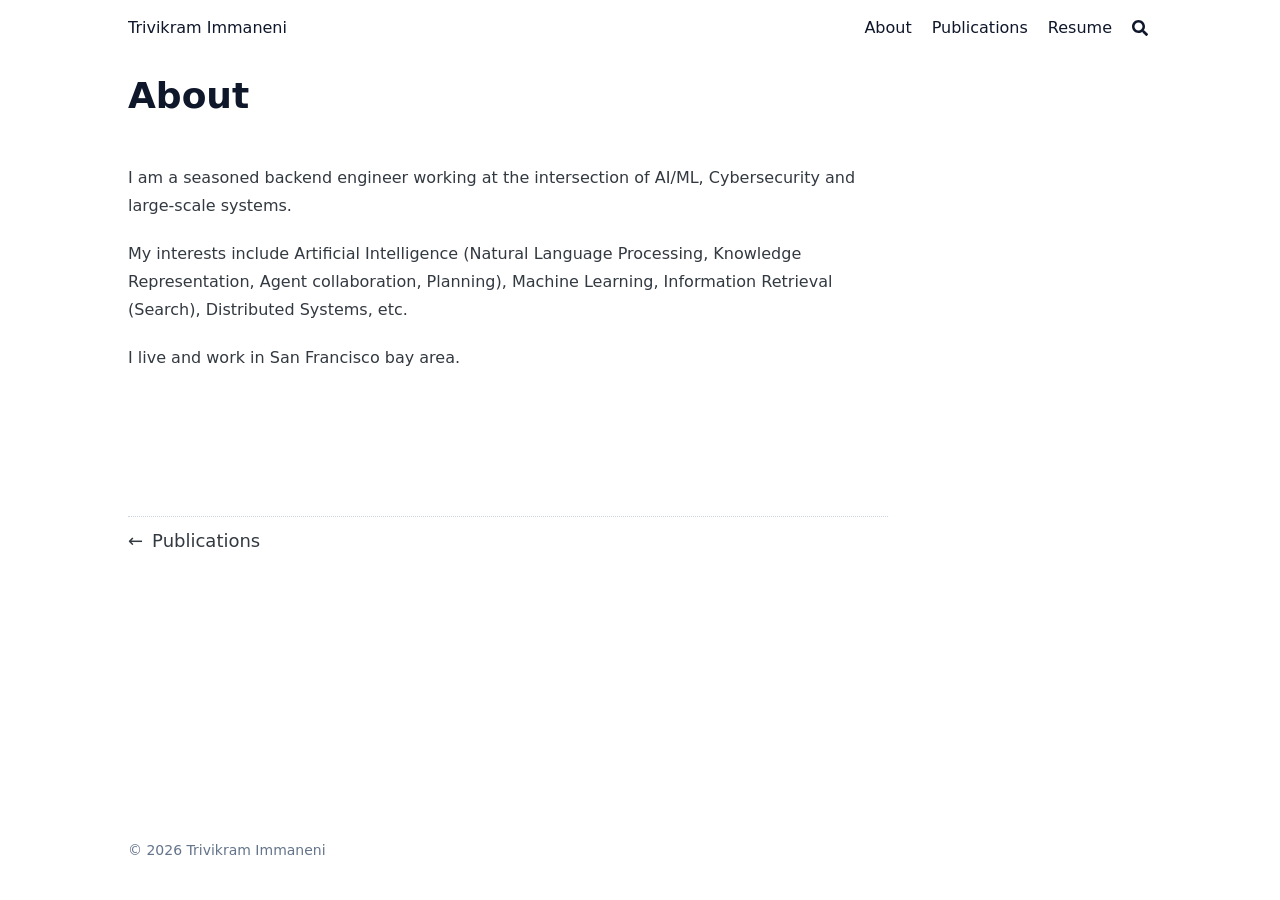
==== about/index.html @ 157401a7 "Initial website deployment" ====
<!doctype html><html lang=en dir=ltr class=scroll-smooth data-default-appearance=light data-auto-appearance=false><head><meta charset=utf-8><meta http-equiv=content-language content="en-US"><meta name=viewport content="width=device-width,initial-scale=1"><meta http-equiv=X-UA-Compatible content="ie=edge"><meta name=theme-color><title>About &#183; Trivikram Immaneni</title><meta name=title content="About &#183; Trivikram Immaneni"><meta name=description content="About Trivikram Immaneni."><link rel=canonical href=/about/><meta name=author content="Trivikram Immaneni"><link href=https://www.linkedin.com/in/timmaneni rel=me><meta property="og:url" content="/about/"><meta property="og:site_name" content="Trivikram Immaneni"><meta property="og:title" content="About"><meta property="og:description" content="About Trivikram Immaneni."><meta property="og:locale" content="en_US"><meta property="og:type" content="article"><meta name=twitter:card content="summary"><meta name=twitter:title content="About"><meta name=twitter:description content="About Trivikram Immaneni."><link type=text/css rel=stylesheet href=/css/main.bundle.min.f9dd5cef8906089d7ad029fdff1bd74954d1f8ecbe32d483a4116b234a3e91b774f985de14895a66c19d817d517fa6828be27e56999c8a748561b9cf8e6e912d.css integrity="sha512-+d1c74kGCJ160Cn9/xvXSVTR+Oy+MtSDpBFrI0o+kbd0+YXeFIlaZsGdgX1Rf6aCi+J+VpmcinSFYbnPjm6RLQ=="><script type=text/javascript src=/js/appearance.min.6f41174b3a05b680820fe08cadbfa5fb7a7ca347b76a0955cdc68b9d8aca1ce24f0547e138cea33bcc7904d551a90afcb1cc7f2d9fe8557075d501419046c08c.js integrity="sha512-b0EXSzoFtoCCD+CMrb+l+3p8o0e3aglVzcaLnYrKHOJPBUfhOM6jO8x5BNVRqQr8scx/LZ/oVXB11QFBkEbAjA=="></script><script defer type=text/javascript id=script-bundle src=/js/main.bundle.min.2e4a40a56a1c26644ff4dab6790eabc19d06af6171ea5b7ce1d008ad294537fedc437e8d1b2d28ae15b50ecb35defd0e442ddca3a21cb41b95435b3f03fd29fd.js integrity="sha512-LkpApWocJmRP9Nq2eQ6rwZ0Gr2Fx6lt84dAIrSlFN/7cQ36NGy0orhW1Dss13v0ORC3co6IctBuVQ1s/A/0p/Q==" data-copy=Copy data-copied=Copied></script><script type=application/ld+json>[{"@context":"https://schema.org","@type":"Article","articleSection":"Trivikram Immaneni","name":"About","headline":"About","description":"About Trivikram Immaneni.","inLanguage":"en-US","url":"/about/","author":{"@type":"Person","name":"Trivikram Immaneni"},"mainEntityOfPage":"true","wordCount":"46"}]</script></head><body class="flex flex-col h-screen m-auto leading-7 max-w-7xl px-6 sm:px-14 md:px-24 lg:px-32 text-lg bg-neutral text-neutral-900 dark:bg-neutral-800 dark:text-neutral bf-scrollbar"><div id=the-top class="absolute flex self-center"><a class="px-3 py-1 text-sm -translate-y-8 rounded-b-lg bg-primary-200 focus:translate-y-0 dark:bg-neutral-600" href=#main-content><span class="font-bold text-primary-600 pe-2 dark:text-primary-400">&darr;</span>
Skip to main content</a></div><div class="main-menu flex items-center w-full gap-2 p-1 pl-0"><a href=/ class="text-base font-medium truncate min-w-0 shrink">Trivikram Immaneni</a><div class="flex items-center ms-auto"><div class="hidden md:flex"><nav class="flex items-center gap-x-5 h-12"><a href=/about/ class="flex items-center bf-icon-color-hover" aria-label=About title=About><span class="text-base font-medium break-normal">About
</span></a><a href=/publications/ class="flex items-center bf-icon-color-hover" aria-label=Publications title=Publications><span class="text-base font-medium break-normal">Publications
</span></a><a href=/cv/ class="flex items-center bf-icon-color-hover" aria-label=Resume title=Resume><span class="text-base font-medium break-normal">Resume
</span></a><button id=search-button aria-label=Search class="text-base bf-icon-color-hover" title="Search (/)">
<span class="relative block icon"><svg aria-hidden="true" focusable="false" data-prefix="fas" data-icon="search" class="svg-inline--fa fa-search fa-w-16" role="img" viewBox="0 0 512 512"><path fill="currentColor" d="M505 442.7 405.3 343c-4.5-4.5-10.6-7-17-7H372c27.6-35.3 44-79.7 44-128C416 93.1 322.9.0 208 0S0 93.1.0 208s93.1 208 208 208c48.3.0 92.7-16.4 128-44v16.3c0 6.4 2.5 12.5 7 17l99.7 99.7c9.4 9.4 24.6 9.4 33.9.0l28.3-28.3c9.4-9.4 9.4-24.6.1-34zM208 336c-70.7.0-128-57.2-128-128 0-70.7 57.2-128 128-128 70.7.0 128 57.2 128 128 0 70.7-57.2 128-128 128z"/></svg></span></button></nav></div><div class="flex md:hidden"><div class="flex items-center h-14 gap-4"><button id=search-button-mobile aria-label=Search class="flex items-center justify-center bf-icon-color-hover" title="Search (/)">
<span class="relative block icon"><svg aria-hidden="true" focusable="false" data-prefix="fas" data-icon="search" class="svg-inline--fa fa-search fa-w-16" role="img" viewBox="0 0 512 512"><path fill="currentColor" d="M505 442.7 405.3 343c-4.5-4.5-10.6-7-17-7H372c27.6-35.3 44-79.7 44-128C416 93.1 322.9.0 208 0S0 93.1.0 208s93.1 208 208 208c48.3.0 92.7-16.4 128-44v16.3c0 6.4 2.5 12.5 7 17l99.7 99.7c9.4 9.4 24.6 9.4 33.9.0l28.3-28.3c9.4-9.4 9.4-24.6.1-34zM208 336c-70.7.0-128-57.2-128-128 0-70.7 57.2-128 128-128 70.7.0 128 57.2 128 128 0 70.7-57.2 128-128 128z"/></svg>
</span></button>
<input type=checkbox id=mobile-menu-toggle autocomplete=off class="hidden peer">
<label for=mobile-menu-toggle class="flex items-center justify-center cursor-pointer bf-icon-color-hover"><span class="relative block icon"><svg viewBox="0 0 448 512"><path fill="currentColor" d="M0 96C0 78.33 14.33 64 32 64H416c17.7.0 32 14.33 32 32 0 17.7-14.3 32-32 32H32C14.33 128 0 113.7.0 96zM0 256c0-17.7 14.33-32 32-32H416c17.7.0 32 14.3 32 32s-14.3 32-32 32H32c-17.67.0-32-14.3-32-32zM416 448H32c-17.67.0-32-14.3-32-32s14.33-32 32-32H416c17.7.0 32 14.3 32 32s-14.3 32-32 32z"/></svg></span></label><div role=dialog aria-modal=true style=scrollbar-gutter:stable class="fixed inset-0 z-50 invisible overflow-y-auto px-6 py-20 opacity-0 transition-[opacity,visibility] duration-300 peer-checked:visible peer-checked:opacity-100 bg-neutral-50/97 dark:bg-neutral-900/99
bf-scrollbar"><label for=mobile-menu-toggle class="fixed end-8 top-5 flex items-center justify-center z-50 h-12 w-12 cursor-pointer select-none rounded-full bf-icon-color-hover border bf-border-color bf-border-color-hover bg-neutral-50 dark:bg-neutral-900"><span class="relative block icon"><svg viewBox="0 0 320 512"><path fill="currentColor" d="M310.6 361.4c12.5 12.5 12.5 32.75.0 45.25C304.4 412.9 296.2 416 288 416s-16.38-3.125-22.62-9.375L160 301.3 54.63 406.6C48.38 412.9 40.19 416 32 416S15.63 412.9 9.375 406.6c-12.5-12.5-12.5-32.75.0-45.25l105.4-105.4L9.375 150.6c-12.5-12.5-12.5-32.75.0-45.25s32.75-12.5 45.25.0L160 210.8l105.4-105.4c12.5-12.5 32.75-12.5 45.25.0s12.5 32.75.0 45.25l-105.4 105.4L310.6 361.4z"/></svg></span></label><nav class="mx-auto max-w-md space-y-6"><div class=px-2><a href=/about/ aria-label=About class="flex items-center gap-4 group bf-icon-color-hover text-neutral-700 dark:text-neutral-200"><span title=About class="text-2xl font-bold tracking-tight">About</span></a></div><div class=px-2><a href=/publications/ aria-label=Publications class="flex items-center gap-4 group bf-icon-color-hover text-neutral-700 dark:text-neutral-200"><span title=Publications class="text-2xl font-bold tracking-tight">Publications</span></a></div><div class=px-2><a href=/cv/ aria-label=Resume class="flex items-center gap-4 group bf-icon-color-hover text-neutral-700 dark:text-neutral-200"><span title=Resume class="text-2xl font-bold tracking-tight">Resume</span></a></div></nav></div></div></div></div></div><div class="relative flex flex-col grow"><main id=main-content class=grow><article><header id=single_header class="mt-5 max-w-prose"><h1 class="mt-0 text-4xl font-extrabold text-neutral-900 dark:text-neutral">About</h1><div class="mt-1 mb-6 text-base text-neutral-500 dark:text-neutral-400 print:hidden"><div class="flex flex-row flex-wrap items-center"></div></div></header><section class="flex flex-col max-w-full mt-0 prose dark:prose-invert lg:flex-row"><div class="min-w-0 min-h-0 max-w-fit"><div class="article-content max-w-prose mb-20"><p>I am a seasoned backend engineer working at the intersection of AI/ML, Cybersecurity and large-scale systems.</p><p>My interests include Artificial Intelligence (Natural Language Processing, Knowledge Representation, Agent collaboration, Planning), Machine Learning, Information Retrieval (Search), Distributed Systems, etc.</p><p>I live and work in San Francisco bay area.</p></div></div></section><footer class="pt-8 max-w-prose print:hidden"><div class=pt-8><hr class="border-dotted border-neutral-300 dark:border-neutral-600"><div class="flex justify-between pt-3"><span class="flex flex-col"><a class="flex text-neutral-700 hover:text-primary-600 dark:text-neutral dark:hover:text-primary-400" href=/publications/><span class=leading-6><span class="inline-block rtl:rotate-180">&larr;</span>&ensp;Publications
</span></a></span><span class="flex flex-col items-end"></span></div></div></footer></article><div id=scroll-to-top class="fixed bottom-6 end-6 z-50 transform translate-y-4 opacity-0 duration-200"><a href=#the-top class="pointer-events-auto flex h-12 w-12 items-center justify-center rounded-full bg-neutral/50 text-xl text-neutral-700 hover:text-primary-600 dark:bg-neutral-800/50 dark:text-neutral dark:hover:text-primary-400" aria-label="Scroll to top" title="Scroll to top">&uarr;</a></div></main><footer id=site-footer class="py-10 print:hidden"><div class="flex items-center justify-between"><p class="text-sm text-neutral-500 dark:text-neutral-400">&copy;
2026
Trivikram Immaneni</p></div></footer><div id=search-wrapper class="invisible fixed inset-0 flex h-screen w-screen cursor-default flex-col bg-neutral-500/50 p-4 backdrop-blur-sm dark:bg-neutral-900/50 sm:p-6 md:p-[10vh] lg:p-[12vh] z-500" data-url=/><div id=search-modal class="flex flex-col w-full max-w-3xl min-h-0 mx-auto border rounded-md shadow-lg top-20 border-neutral-200 bg-neutral dark:border-neutral-700 dark:bg-neutral-800"><header class="relative z-10 flex items-center justify-between flex-none px-2"><form class="flex items-center flex-auto min-w-0"><div class="flex items-center justify-center w-8 h-8 text-neutral-400"><span class="relative block icon"><svg aria-hidden="true" focusable="false" data-prefix="fas" data-icon="search" class="svg-inline--fa fa-search fa-w-16" role="img" viewBox="0 0 512 512"><path fill="currentColor" d="M505 442.7 405.3 343c-4.5-4.5-10.6-7-17-7H372c27.6-35.3 44-79.7 44-128C416 93.1 322.9.0 208 0S0 93.1.0 208s93.1 208 208 208c48.3.0 92.7-16.4 128-44v16.3c0 6.4 2.5 12.5 7 17l99.7 99.7c9.4 9.4 24.6 9.4 33.9.0l28.3-28.3c9.4-9.4 9.4-24.6.1-34zM208 336c-70.7.0-128-57.2-128-128 0-70.7 57.2-128 128-128 70.7.0 128 57.2 128 128 0 70.7-57.2 128-128 128z"/></svg></span></div><input type=search id=search-query class="flex flex-auto h-12 mx-1 bg-transparent appearance-none focus:outline-dotted focus:outline-2 focus:outline-transparent" placeholder=Search tabindex=0></form><button id=close-search-button class="flex items-center justify-center w-8 h-8 text-neutral-700 hover:text-primary-600 dark:text-neutral dark:hover:text-primary-400" title="Close (Esc)">
<span class="relative block icon"><svg viewBox="0 0 320 512"><path fill="currentColor" d="M310.6 361.4c12.5 12.5 12.5 32.75.0 45.25C304.4 412.9 296.2 416 288 416s-16.38-3.125-22.62-9.375L160 301.3 54.63 406.6C48.38 412.9 40.19 416 32 416S15.63 412.9 9.375 406.6c-12.5-12.5-12.5-32.75.0-45.25l105.4-105.4L9.375 150.6c-12.5-12.5-12.5-32.75.0-45.25s32.75-12.5 45.25.0L160 210.8l105.4-105.4c12.5-12.5 32.75-12.5 45.25.0s12.5 32.75.0 45.25l-105.4 105.4L310.6 361.4z"/></svg></span></button></header><section class="flex-auto px-2 overflow-auto"><ul id=search-results></ul></section></div></div></div></body></html>
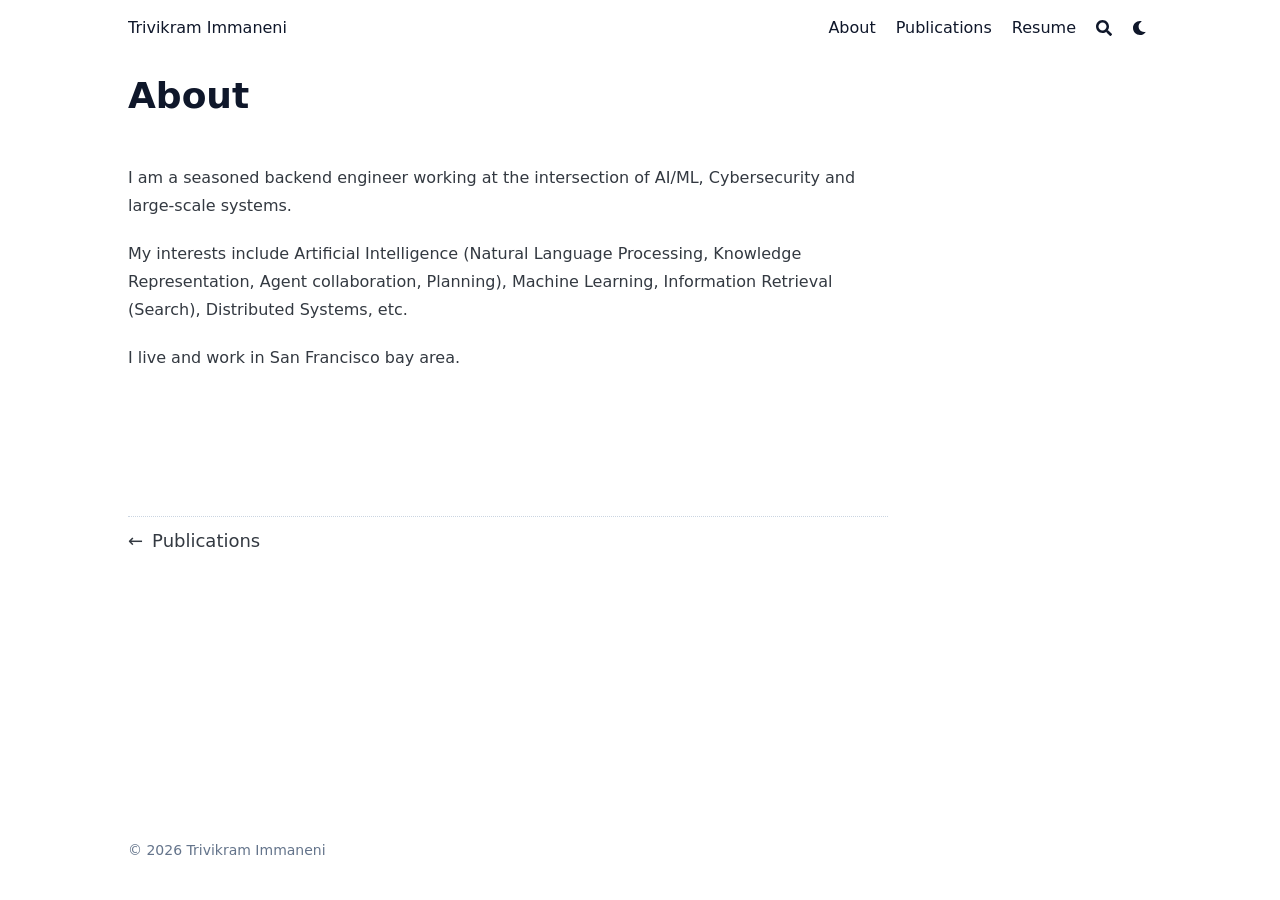
==== commit d6c86aca: "Update generated site" ====
--- a/about/index.html
+++ b/about/index.html
@@ -1,11 +1,12 @@
-<!doctype html><html lang=en dir=ltr class=scroll-smooth data-default-appearance=light data-auto-appearance=false><head><meta charset=utf-8><meta http-equiv=content-language content="en-US"><meta name=viewport content="width=device-width,initial-scale=1"><meta http-equiv=X-UA-Compatible content="ie=edge"><meta name=theme-color><title>About &#183; Trivikram Immaneni</title><meta name=title content="About &#183; Trivikram Immaneni"><meta name=description content="About Trivikram Immaneni."><link rel=canonical href=/about/><meta name=author content="Trivikram Immaneni"><link href=https://www.linkedin.com/in/timmaneni rel=me><meta property="og:url" content="/about/"><meta property="og:site_name" content="Trivikram Immaneni"><meta property="og:title" content="About"><meta property="og:description" content="About Trivikram Immaneni."><meta property="og:locale" content="en_US"><meta property="og:type" content="article"><meta name=twitter:card content="summary"><meta name=twitter:title content="About"><meta name=twitter:description content="About Trivikram Immaneni."><link type=text/css rel=stylesheet href=/css/main.bundle.min.f9dd5cef8906089d7ad029fdff1bd74954d1f8ecbe32d483a4116b234a3e91b774f985de14895a66c19d817d517fa6828be27e56999c8a748561b9cf8e6e912d.css integrity="sha512-+d1c74kGCJ160Cn9/xvXSVTR+Oy+MtSDpBFrI0o+kbd0+YXeFIlaZsGdgX1Rf6aCi+J+VpmcinSFYbnPjm6RLQ=="><script type=text/javascript src=/js/appearance.min.6f41174b3a05b680820fe08cadbfa5fb7a7ca347b76a0955cdc68b9d8aca1ce24f0547e138cea33bcc7904d551a90afcb1cc7f2d9fe8557075d501419046c08c.js integrity="sha512-b0EXSzoFtoCCD+CMrb+l+3p8o0e3aglVzcaLnYrKHOJPBUfhOM6jO8x5BNVRqQr8scx/LZ/oVXB11QFBkEbAjA=="></script><script defer type=text/javascript id=script-bundle src=/js/main.bundle.min.2e4a40a56a1c26644ff4dab6790eabc19d06af6171ea5b7ce1d008ad294537fedc437e8d1b2d28ae15b50ecb35defd0e442ddca3a21cb41b95435b3f03fd29fd.js integrity="sha512-LkpApWocJmRP9Nq2eQ6rwZ0Gr2Fx6lt84dAIrSlFN/7cQ36NGy0orhW1Dss13v0ORC3co6IctBuVQ1s/A/0p/Q==" data-copy=Copy data-copied=Copied></script><script type=application/ld+json>[{"@context":"https://schema.org","@type":"Article","articleSection":"Trivikram Immaneni","name":"About","headline":"About","description":"About Trivikram Immaneni.","inLanguage":"en-US","url":"/about/","author":{"@type":"Person","name":"Trivikram Immaneni"},"mainEntityOfPage":"true","wordCount":"46"}]</script></head><body class="flex flex-col h-screen m-auto leading-7 max-w-7xl px-6 sm:px-14 md:px-24 lg:px-32 text-lg bg-neutral text-neutral-900 dark:bg-neutral-800 dark:text-neutral bf-scrollbar"><div id=the-top class="absolute flex self-center"><a class="px-3 py-1 text-sm -translate-y-8 rounded-b-lg bg-primary-200 focus:translate-y-0 dark:bg-neutral-600" href=#main-content><span class="font-bold text-primary-600 pe-2 dark:text-primary-400">&darr;</span>
+<!doctype html><html lang=en dir=ltr class=scroll-smooth data-default-appearance=light data-auto-appearance=false><head><meta charset=utf-8><meta http-equiv=content-language content="en-US"><meta name=viewport content="width=device-width,initial-scale=1"><meta http-equiv=X-UA-Compatible content="ie=edge"><meta name=theme-color><title>About &#183; Trivikram Immaneni</title><meta name=title content="About &#183; Trivikram Immaneni"><meta name=description content="About Trivikram Immaneni."><link rel=canonical href=/about/><meta name=author content="Trivikram Immaneni"><link href=https://www.linkedin.com/in/timmaneni rel=me><meta property="og:url" content="/about/"><meta property="og:site_name" content="Trivikram Immaneni"><meta property="og:title" content="About"><meta property="og:description" content="About Trivikram Immaneni."><meta property="og:locale" content="en_US"><meta property="og:type" content="article"><meta name=twitter:card content="summary"><meta name=twitter:title content="About"><meta name=twitter:description content="About Trivikram Immaneni."><link type=text/css rel=stylesheet href=/css/main.bundle.min.d8cb35a1d130f263dd3b285414cc6e7ebb3a6bc80a4e14edacdb1314258106e2a36d7af34623cb6d09e8e177f9c8ed967d5a9de16f16505e4980719bc6812b7a.css integrity="sha512-2Ms1odEw8mPdOyhUFMxufrs6a8gKThTtrNsTFCWBBuKjbXrzRiPLbQno4Xf5yO2WfVqd4W8WUF5JgHGbxoEreg=="><script type=text/javascript src=/js/appearance.min.6f41174b3a05b680820fe08cadbfa5fb7a7ca347b76a0955cdc68b9d8aca1ce24f0547e138cea33bcc7904d551a90afcb1cc7f2d9fe8557075d501419046c08c.js integrity="sha512-b0EXSzoFtoCCD+CMrb+l+3p8o0e3aglVzcaLnYrKHOJPBUfhOM6jO8x5BNVRqQr8scx/LZ/oVXB11QFBkEbAjA=="></script><script defer type=text/javascript id=script-bundle src=/js/main.bundle.min.2e4a40a56a1c26644ff4dab6790eabc19d06af6171ea5b7ce1d008ad294537fedc437e8d1b2d28ae15b50ecb35defd0e442ddca3a21cb41b95435b3f03fd29fd.js integrity="sha512-LkpApWocJmRP9Nq2eQ6rwZ0Gr2Fx6lt84dAIrSlFN/7cQ36NGy0orhW1Dss13v0ORC3co6IctBuVQ1s/A/0p/Q==" data-copy=Copy data-copied=Copied></script><script type=application/ld+json>[{"@context":"https://schema.org","@type":"Article","articleSection":"Trivikram Immaneni","name":"About","headline":"About","description":"About Trivikram Immaneni.","inLanguage":"en-US","url":"/about/","author":{"@type":"Person","name":"Trivikram Immaneni"},"mainEntityOfPage":"true","wordCount":"46"}]</script></head><body class="flex flex-col h-screen m-auto leading-7 max-w-7xl px-6 sm:px-14 md:px-24 lg:px-32 text-lg bg-neutral text-neutral-900 dark:bg-neutral-800 dark:text-neutral bf-scrollbar"><div id=the-top class="absolute flex self-center"><a class="px-3 py-1 text-sm -translate-y-8 rounded-b-lg bg-primary-200 focus:translate-y-0 dark:bg-neutral-600" href=#main-content><span class="font-bold text-primary-600 pe-2 dark:text-primary-400">&darr;</span>
 Skip to main content</a></div><div class="main-menu flex items-center w-full gap-2 p-1 pl-0"><a href=/ class="text-base font-medium truncate min-w-0 shrink">Trivikram Immaneni</a><div class="flex items-center ms-auto"><div class="hidden md:flex"><nav class="flex items-center gap-x-5 h-12"><a href=/about/ class="flex items-center bf-icon-color-hover" aria-label=About title=About><span class="text-base font-medium break-normal">About
 </span></a><a href=/publications/ class="flex items-center bf-icon-color-hover" aria-label=Publications title=Publications><span class="text-base font-medium break-normal">Publications
 </span></a><a href=/cv/ class="flex items-center bf-icon-color-hover" aria-label=Resume title=Resume><span class="text-base font-medium break-normal">Resume
 </span></a><button id=search-button aria-label=Search class="text-base bf-icon-color-hover" title="Search (/)">
-<span class="relative block icon"><svg aria-hidden="true" focusable="false" data-prefix="fas" data-icon="search" class="svg-inline--fa fa-search fa-w-16" role="img" viewBox="0 0 512 512"><path fill="currentColor" d="M505 442.7 405.3 343c-4.5-4.5-10.6-7-17-7H372c27.6-35.3 44-79.7 44-128C416 93.1 322.9.0 208 0S0 93.1.0 208s93.1 208 208 208c48.3.0 92.7-16.4 128-44v16.3c0 6.4 2.5 12.5 7 17l99.7 99.7c9.4 9.4 24.6 9.4 33.9.0l28.3-28.3c9.4-9.4 9.4-24.6.1-34zM208 336c-70.7.0-128-57.2-128-128 0-70.7 57.2-128 128-128 70.7.0 128 57.2 128 128 0 70.7-57.2 128-128 128z"/></svg></span></button></nav></div><div class="flex md:hidden"><div class="flex items-center h-14 gap-4"><button id=search-button-mobile aria-label=Search class="flex items-center justify-center bf-icon-color-hover" title="Search (/)">
+<span class="relative block icon"><svg aria-hidden="true" focusable="false" data-prefix="fas" data-icon="search" class="svg-inline--fa fa-search fa-w-16" role="img" viewBox="0 0 512 512"><path fill="currentColor" d="M505 442.7 405.3 343c-4.5-4.5-10.6-7-17-7H372c27.6-35.3 44-79.7 44-128C416 93.1 322.9.0 208 0S0 93.1.0 208s93.1 208 208 208c48.3.0 92.7-16.4 128-44v16.3c0 6.4 2.5 12.5 7 17l99.7 99.7c9.4 9.4 24.6 9.4 33.9.0l28.3-28.3c9.4-9.4 9.4-24.6.1-34zM208 336c-70.7.0-128-57.2-128-128 0-70.7 57.2-128 128-128 70.7.0 128 57.2 128 128 0 70.7-57.2 128-128 128z"/></svg></span></button><div class="flex items-center"><button id=appearance-switcher aria-label="Dark mode switcher" type=button class="text-base bf-icon-color-hover"><div class="flex items-center justify-center dark:hidden"><span class="relative block icon"><svg viewBox="0 0 512 512"><path fill="currentColor" d="M32 256C32 132.2 132.3 32 255.8 32c11.36.0 29.7 1.668 40.9 3.746 9.616 1.777 11.75 14.63 3.279 19.44C245 86.5 211.2 144.6 211.2 207.8c0 109.7 99.71 193 208.3 172.3 9.561-1.805 16.28 9.324 10.11 16.95C387.9 448.6 324.8 480 255.8 480 132.1 480 32 379.6 32 256z"/></svg></span></div><div class="items-center justify-center hidden dark:flex"><span class="relative block icon"><svg viewBox="0 0 512 512"><path fill="currentColor" d="M256 159.1c-53.02.0-95.1 42.98-95.1 95.1s41.2 96.9 95.1 96.9 95.1-42.98 95.1-95.1S309 159.1 256 159.1zM509.3 347l-63.2-91.9 63.15-91.01c6.332-9.125 1.104-21.74-9.826-23.72l-109-19.7-19.7-109c-1.975-10.93-14.59-16.16-23.72-9.824L256 65.89 164.1 2.736c-9.125-6.332-21.74-1.107-23.72 9.824L121.6 121.6 12.56 141.3C1.633 143.2-3.596 155.9 2.736 164.1L65.89 256 2.74 347.01c-6.332 9.125-1.105 21.74 9.824 23.72l109 19.7 19.7 109c1.975 10.93 14.59 16.16 23.72 9.824L256 446.1l91.01 63.15c9.127 6.334 21.75 1.107 23.72-9.822l19.7-109 109-19.7C510.4 368.8 515.6 356.1 509.3 347zM256 383.1c-70.69.0-127.1-57.31-127.1-127.1.0-70.69 57.31-127.1 127.1-127.1S383.1 186.2 383.1 256c0 70.7-56.4 127.1-127.1 127.1z"/></svg></span></div></button></div></nav></div><div class="flex md:hidden"><div class="flex items-center h-14 gap-4"><button id=search-button-mobile aria-label=Search class="flex items-center justify-center bf-icon-color-hover" title="Search (/)">
 <span class="relative block icon"><svg aria-hidden="true" focusable="false" data-prefix="fas" data-icon="search" class="svg-inline--fa fa-search fa-w-16" role="img" viewBox="0 0 512 512"><path fill="currentColor" d="M505 442.7 405.3 343c-4.5-4.5-10.6-7-17-7H372c27.6-35.3 44-79.7 44-128C416 93.1 322.9.0 208 0S0 93.1.0 208s93.1 208 208 208c48.3.0 92.7-16.4 128-44v16.3c0 6.4 2.5 12.5 7 17l99.7 99.7c9.4 9.4 24.6 9.4 33.9.0l28.3-28.3c9.4-9.4 9.4-24.6.1-34zM208 336c-70.7.0-128-57.2-128-128 0-70.7 57.2-128 128-128 70.7.0 128 57.2 128 128 0 70.7-57.2 128-128 128z"/></svg>
 </span></button>
+<button id=appearance-switcher-mobile type=button aria-label="Dark mode switcher" class="flex items-center justify-center text-neutral-900 hover:text-primary-600 dark:text-neutral-200 dark:hover:text-primary-400"><div class=dark:hidden><span class="relative block icon"><svg viewBox="0 0 512 512"><path fill="currentColor" d="M32 256C32 132.2 132.3 32 255.8 32c11.36.0 29.7 1.668 40.9 3.746 9.616 1.777 11.75 14.63 3.279 19.44C245 86.5 211.2 144.6 211.2 207.8c0 109.7 99.71 193 208.3 172.3 9.561-1.805 16.28 9.324 10.11 16.95C387.9 448.6 324.8 480 255.8 480 132.1 480 32 379.6 32 256z"/></svg></span></div><div class="hidden dark:block"><span class="relative block icon"><svg viewBox="0 0 512 512"><path fill="currentColor" d="M256 159.1c-53.02.0-95.1 42.98-95.1 95.1s41.2 96.9 95.1 96.9 95.1-42.98 95.1-95.1S309 159.1 256 159.1zM509.3 347l-63.2-91.9 63.15-91.01c6.332-9.125 1.104-21.74-9.826-23.72l-109-19.7-19.7-109c-1.975-10.93-14.59-16.16-23.72-9.824L256 65.89 164.1 2.736c-9.125-6.332-21.74-1.107-23.72 9.824L121.6 121.6 12.56 141.3C1.633 143.2-3.596 155.9 2.736 164.1L65.89 256 2.74 347.01c-6.332 9.125-1.105 21.74 9.824 23.72l109 19.7 19.7 109c1.975 10.93 14.59 16.16 23.72 9.824L256 446.1l91.01 63.15c9.127 6.334 21.75 1.107 23.72-9.822l19.7-109 109-19.7C510.4 368.8 515.6 356.1 509.3 347zM256 383.1c-70.69.0-127.1-57.31-127.1-127.1.0-70.69 57.31-127.1 127.1-127.1S383.1 186.2 383.1 256c0 70.7-56.4 127.1-127.1 127.1z"/></svg></span></div></button>
 <input type=checkbox id=mobile-menu-toggle autocomplete=off class="hidden peer">
 <label for=mobile-menu-toggle class="flex items-center justify-center cursor-pointer bf-icon-color-hover"><span class="relative block icon"><svg viewBox="0 0 448 512"><path fill="currentColor" d="M0 96C0 78.33 14.33 64 32 64H416c17.7.0 32 14.33 32 32 0 17.7-14.3 32-32 32H32C14.33 128 0 113.7.0 96zM0 256c0-17.7 14.33-32 32-32H416c17.7.0 32 14.3 32 32s-14.3 32-32 32H32c-17.67.0-32-14.3-32-32zM416 448H32c-17.67.0-32-14.3-32-32s14.33-32 32-32H416c17.7.0 32 14.3 32 32s-14.3 32-32 32z"/></svg></span></label><div role=dialog aria-modal=true style=scrollbar-gutter:stable class="fixed inset-0 z-50 invisible overflow-y-auto px-6 py-20 opacity-0 transition-[opacity,visibility] duration-300 peer-checked:visible peer-checked:opacity-100 bg-neutral-50/97 dark:bg-neutral-900/99
 bf-scrollbar"><label for=mobile-menu-toggle class="fixed end-8 top-5 flex items-center justify-center z-50 h-12 w-12 cursor-pointer select-none rounded-full bf-icon-color-hover border bf-border-color bf-border-color-hover bg-neutral-50 dark:bg-neutral-900"><span class="relative block icon"><svg viewBox="0 0 320 512"><path fill="currentColor" d="M310.6 361.4c12.5 12.5 12.5 32.75.0 45.25C304.4 412.9 296.2 416 288 416s-16.38-3.125-22.62-9.375L160 301.3 54.63 406.6C48.38 412.9 40.19 416 32 416S15.63 412.9 9.375 406.6c-12.5-12.5-12.5-32.75.0-45.25l105.4-105.4L9.375 150.6c-12.5-12.5-12.5-32.75.0-45.25s32.75-12.5 45.25.0L160 210.8l105.4-105.4c12.5-12.5 32.75-12.5 45.25.0s12.5 32.75.0 45.25l-105.4 105.4L310.6 361.4z"/></svg></span></label><nav class="mx-auto max-w-md space-y-6"><div class=px-2><a href=/about/ aria-label=About class="flex items-center gap-4 group bf-icon-color-hover text-neutral-700 dark:text-neutral-200"><span title=About class="text-2xl font-bold tracking-tight">About</span></a></div><div class=px-2><a href=/publications/ aria-label=Publications class="flex items-center gap-4 group bf-icon-color-hover text-neutral-700 dark:text-neutral-200"><span title=Publications class="text-2xl font-bold tracking-tight">Publications</span></a></div><div class=px-2><a href=/cv/ aria-label=Resume class="flex items-center gap-4 group bf-icon-color-hover text-neutral-700 dark:text-neutral-200"><span title=Resume class="text-2xl font-bold tracking-tight">Resume</span></a></div></nav></div></div></div></div></div><div class="relative flex flex-col grow"><main id=main-content class=grow><article><header id=single_header class="mt-5 max-w-prose"><h1 class="mt-0 text-4xl font-extrabold text-neutral-900 dark:text-neutral">About</h1><div class="mt-1 mb-6 text-base text-neutral-500 dark:text-neutral-400 print:hidden"><div class="flex flex-row flex-wrap items-center"></div></div></header><section class="flex flex-col max-w-full mt-0 prose dark:prose-invert lg:flex-row"><div class="min-w-0 min-h-0 max-w-fit"><div class="article-content max-w-prose mb-20"><p>I am a seasoned backend engineer working at the intersection of AI/ML, Cybersecurity and large-scale systems.</p><p>My interests include Artificial Intelligence (Natural Language Processing, Knowledge Representation, Agent collaboration, Planning), Machine Learning, Information Retrieval (Search), Distributed Systems, etc.</p><p>I live and work in San Francisco bay area.</p></div></div></section><footer class="pt-8 max-w-prose print:hidden"><div class=pt-8><hr class="border-dotted border-neutral-300 dark:border-neutral-600"><div class="flex justify-between pt-3"><span class="flex flex-col"><a class="flex text-neutral-700 hover:text-primary-600 dark:text-neutral dark:hover:text-primary-400" href=/publications/><span class=leading-6><span class="inline-block rtl:rotate-180">&larr;</span>&ensp;Publications
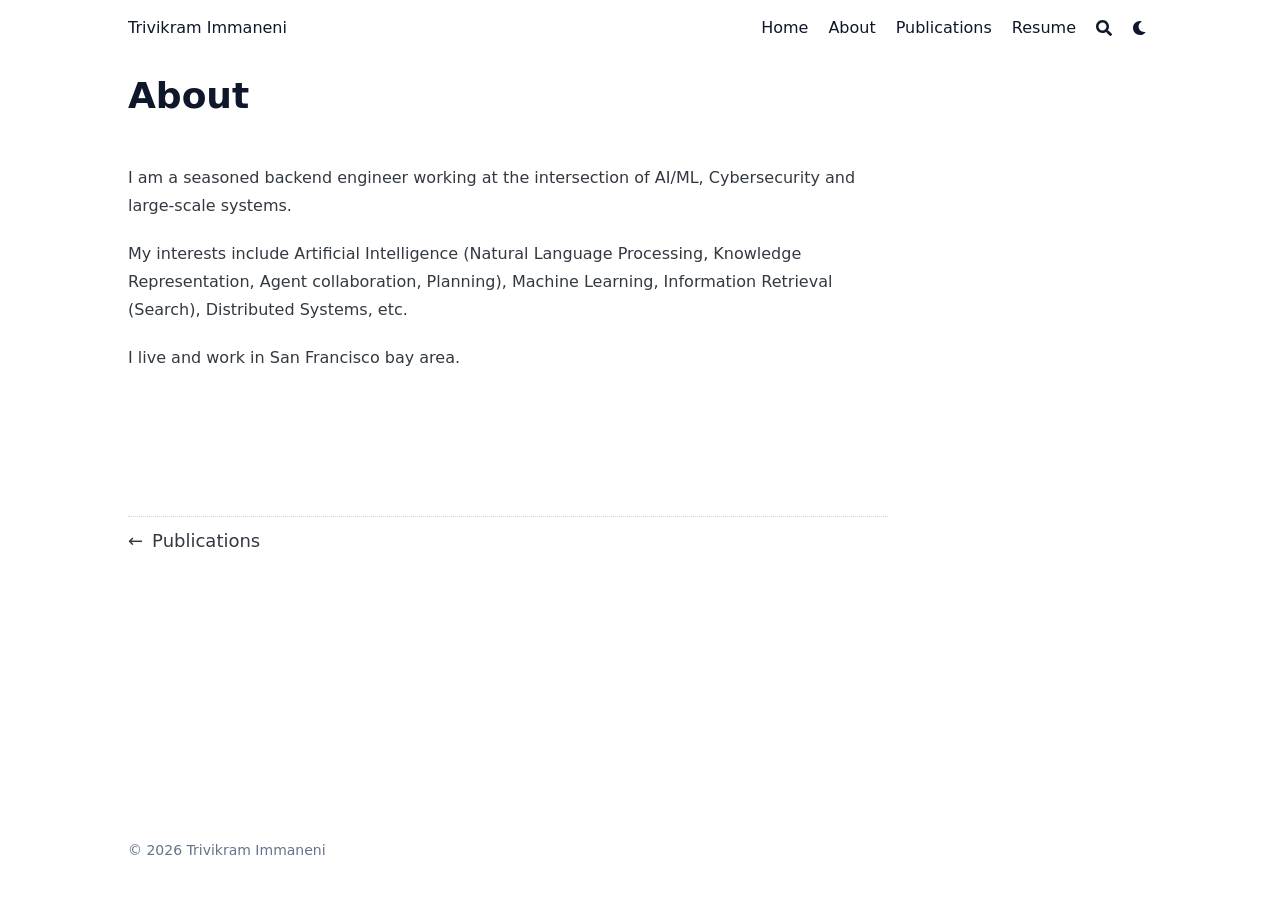
==== commit 2c3b8484: "Add home navigation link" ====
--- a/about/index.html
+++ b/about/index.html
@@ -1,5 +1,6 @@
 <!doctype html><html lang=en dir=ltr class=scroll-smooth data-default-appearance=light data-auto-appearance=false><head><meta charset=utf-8><meta http-equiv=content-language content="en-US"><meta name=viewport content="width=device-width,initial-scale=1"><meta http-equiv=X-UA-Compatible content="ie=edge"><meta name=theme-color><title>About &#183; Trivikram Immaneni</title><meta name=title content="About &#183; Trivikram Immaneni"><meta name=description content="About Trivikram Immaneni."><link rel=canonical href=/about/><meta name=author content="Trivikram Immaneni"><link href=https://www.linkedin.com/in/timmaneni rel=me><meta property="og:url" content="/about/"><meta property="og:site_name" content="Trivikram Immaneni"><meta property="og:title" content="About"><meta property="og:description" content="About Trivikram Immaneni."><meta property="og:locale" content="en_US"><meta property="og:type" content="article"><meta name=twitter:card content="summary"><meta name=twitter:title content="About"><meta name=twitter:description content="About Trivikram Immaneni."><link type=text/css rel=stylesheet href=/css/main.bundle.min.d8cb35a1d130f263dd3b285414cc6e7ebb3a6bc80a4e14edacdb1314258106e2a36d7af34623cb6d09e8e177f9c8ed967d5a9de16f16505e4980719bc6812b7a.css integrity="sha512-2Ms1odEw8mPdOyhUFMxufrs6a8gKThTtrNsTFCWBBuKjbXrzRiPLbQno4Xf5yO2WfVqd4W8WUF5JgHGbxoEreg=="><script type=text/javascript src=/js/appearance.min.6f41174b3a05b680820fe08cadbfa5fb7a7ca347b76a0955cdc68b9d8aca1ce24f0547e138cea33bcc7904d551a90afcb1cc7f2d9fe8557075d501419046c08c.js integrity="sha512-b0EXSzoFtoCCD+CMrb+l+3p8o0e3aglVzcaLnYrKHOJPBUfhOM6jO8x5BNVRqQr8scx/LZ/oVXB11QFBkEbAjA=="></script><script defer type=text/javascript id=script-bundle src=/js/main.bundle.min.2e4a40a56a1c26644ff4dab6790eabc19d06af6171ea5b7ce1d008ad294537fedc437e8d1b2d28ae15b50ecb35defd0e442ddca3a21cb41b95435b3f03fd29fd.js integrity="sha512-LkpApWocJmRP9Nq2eQ6rwZ0Gr2Fx6lt84dAIrSlFN/7cQ36NGy0orhW1Dss13v0ORC3co6IctBuVQ1s/A/0p/Q==" data-copy=Copy data-copied=Copied></script><script type=application/ld+json>[{"@context":"https://schema.org","@type":"Article","articleSection":"Trivikram Immaneni","name":"About","headline":"About","description":"About Trivikram Immaneni.","inLanguage":"en-US","url":"/about/","author":{"@type":"Person","name":"Trivikram Immaneni"},"mainEntityOfPage":"true","wordCount":"46"}]</script></head><body class="flex flex-col h-screen m-auto leading-7 max-w-7xl px-6 sm:px-14 md:px-24 lg:px-32 text-lg bg-neutral text-neutral-900 dark:bg-neutral-800 dark:text-neutral bf-scrollbar"><div id=the-top class="absolute flex self-center"><a class="px-3 py-1 text-sm -translate-y-8 rounded-b-lg bg-primary-200 focus:translate-y-0 dark:bg-neutral-600" href=#main-content><span class="font-bold text-primary-600 pe-2 dark:text-primary-400">&darr;</span>
-Skip to main content</a></div><div class="main-menu flex items-center w-full gap-2 p-1 pl-0"><a href=/ class="text-base font-medium truncate min-w-0 shrink">Trivikram Immaneni</a><div class="flex items-center ms-auto"><div class="hidden md:flex"><nav class="flex items-center gap-x-5 h-12"><a href=/about/ class="flex items-center bf-icon-color-hover" aria-label=About title=About><span class="text-base font-medium break-normal">About
+Skip to main content</a></div><div class="main-menu flex items-center w-full gap-2 p-1 pl-0"><a href=/ class="text-base font-medium truncate min-w-0 shrink">Trivikram Immaneni</a><div class="flex items-center ms-auto"><div class="hidden md:flex"><nav class="flex items-center gap-x-5 h-12"><a href=/ class="flex items-center bf-icon-color-hover" aria-label=Home title="Trivikram Immaneni"><span class="text-base font-medium break-normal">Home
+</span></a><a href=/about/ class="flex items-center bf-icon-color-hover" aria-label=About title=About><span class="text-base font-medium break-normal">About
 </span></a><a href=/publications/ class="flex items-center bf-icon-color-hover" aria-label=Publications title=Publications><span class="text-base font-medium break-normal">Publications
 </span></a><a href=/cv/ class="flex items-center bf-icon-color-hover" aria-label=Resume title=Resume><span class="text-base font-medium break-normal">Resume
 </span></a><button id=search-button aria-label=Search class="text-base bf-icon-color-hover" title="Search (/)">
@@ -9,7 +10,7 @@
 <button id=appearance-switcher-mobile type=button aria-label="Dark mode switcher" class="flex items-center justify-center text-neutral-900 hover:text-primary-600 dark:text-neutral-200 dark:hover:text-primary-400"><div class=dark:hidden><span class="relative block icon"><svg viewBox="0 0 512 512"><path fill="currentColor" d="M32 256C32 132.2 132.3 32 255.8 32c11.36.0 29.7 1.668 40.9 3.746 9.616 1.777 11.75 14.63 3.279 19.44C245 86.5 211.2 144.6 211.2 207.8c0 109.7 99.71 193 208.3 172.3 9.561-1.805 16.28 9.324 10.11 16.95C387.9 448.6 324.8 480 255.8 480 132.1 480 32 379.6 32 256z"/></svg></span></div><div class="hidden dark:block"><span class="relative block icon"><svg viewBox="0 0 512 512"><path fill="currentColor" d="M256 159.1c-53.02.0-95.1 42.98-95.1 95.1s41.2 96.9 95.1 96.9 95.1-42.98 95.1-95.1S309 159.1 256 159.1zM509.3 347l-63.2-91.9 63.15-91.01c6.332-9.125 1.104-21.74-9.826-23.72l-109-19.7-19.7-109c-1.975-10.93-14.59-16.16-23.72-9.824L256 65.89 164.1 2.736c-9.125-6.332-21.74-1.107-23.72 9.824L121.6 121.6 12.56 141.3C1.633 143.2-3.596 155.9 2.736 164.1L65.89 256 2.74 347.01c-6.332 9.125-1.105 21.74 9.824 23.72l109 19.7 19.7 109c1.975 10.93 14.59 16.16 23.72 9.824L256 446.1l91.01 63.15c9.127 6.334 21.75 1.107 23.72-9.822l19.7-109 109-19.7C510.4 368.8 515.6 356.1 509.3 347zM256 383.1c-70.69.0-127.1-57.31-127.1-127.1.0-70.69 57.31-127.1 127.1-127.1S383.1 186.2 383.1 256c0 70.7-56.4 127.1-127.1 127.1z"/></svg></span></div></button>
 <input type=checkbox id=mobile-menu-toggle autocomplete=off class="hidden peer">
 <label for=mobile-menu-toggle class="flex items-center justify-center cursor-pointer bf-icon-color-hover"><span class="relative block icon"><svg viewBox="0 0 448 512"><path fill="currentColor" d="M0 96C0 78.33 14.33 64 32 64H416c17.7.0 32 14.33 32 32 0 17.7-14.3 32-32 32H32C14.33 128 0 113.7.0 96zM0 256c0-17.7 14.33-32 32-32H416c17.7.0 32 14.3 32 32s-14.3 32-32 32H32c-17.67.0-32-14.3-32-32zM416 448H32c-17.67.0-32-14.3-32-32s14.33-32 32-32H416c17.7.0 32 14.3 32 32s-14.3 32-32 32z"/></svg></span></label><div role=dialog aria-modal=true style=scrollbar-gutter:stable class="fixed inset-0 z-50 invisible overflow-y-auto px-6 py-20 opacity-0 transition-[opacity,visibility] duration-300 peer-checked:visible peer-checked:opacity-100 bg-neutral-50/97 dark:bg-neutral-900/99
-bf-scrollbar"><label for=mobile-menu-toggle class="fixed end-8 top-5 flex items-center justify-center z-50 h-12 w-12 cursor-pointer select-none rounded-full bf-icon-color-hover border bf-border-color bf-border-color-hover bg-neutral-50 dark:bg-neutral-900"><span class="relative block icon"><svg viewBox="0 0 320 512"><path fill="currentColor" d="M310.6 361.4c12.5 12.5 12.5 32.75.0 45.25C304.4 412.9 296.2 416 288 416s-16.38-3.125-22.62-9.375L160 301.3 54.63 406.6C48.38 412.9 40.19 416 32 416S15.63 412.9 9.375 406.6c-12.5-12.5-12.5-32.75.0-45.25l105.4-105.4L9.375 150.6c-12.5-12.5-12.5-32.75.0-45.25s32.75-12.5 45.25.0L160 210.8l105.4-105.4c12.5-12.5 32.75-12.5 45.25.0s12.5 32.75.0 45.25l-105.4 105.4L310.6 361.4z"/></svg></span></label><nav class="mx-auto max-w-md space-y-6"><div class=px-2><a href=/about/ aria-label=About class="flex items-center gap-4 group bf-icon-color-hover text-neutral-700 dark:text-neutral-200"><span title=About class="text-2xl font-bold tracking-tight">About</span></a></div><div class=px-2><a href=/publications/ aria-label=Publications class="flex items-center gap-4 group bf-icon-color-hover text-neutral-700 dark:text-neutral-200"><span title=Publications class="text-2xl font-bold tracking-tight">Publications</span></a></div><div class=px-2><a href=/cv/ aria-label=Resume class="flex items-center gap-4 group bf-icon-color-hover text-neutral-700 dark:text-neutral-200"><span title=Resume class="text-2xl font-bold tracking-tight">Resume</span></a></div></nav></div></div></div></div></div><div class="relative flex flex-col grow"><main id=main-content class=grow><article><header id=single_header class="mt-5 max-w-prose"><h1 class="mt-0 text-4xl font-extrabold text-neutral-900 dark:text-neutral">About</h1><div class="mt-1 mb-6 text-base text-neutral-500 dark:text-neutral-400 print:hidden"><div class="flex flex-row flex-wrap items-center"></div></div></header><section class="flex flex-col max-w-full mt-0 prose dark:prose-invert lg:flex-row"><div class="min-w-0 min-h-0 max-w-fit"><div class="article-content max-w-prose mb-20"><p>I am a seasoned backend engineer working at the intersection of AI/ML, Cybersecurity and large-scale systems.</p><p>My interests include Artificial Intelligence (Natural Language Processing, Knowledge Representation, Agent collaboration, Planning), Machine Learning, Information Retrieval (Search), Distributed Systems, etc.</p><p>I live and work in San Francisco bay area.</p></div></div></section><footer class="pt-8 max-w-prose print:hidden"><div class=pt-8><hr class="border-dotted border-neutral-300 dark:border-neutral-600"><div class="flex justify-between pt-3"><span class="flex flex-col"><a class="flex text-neutral-700 hover:text-primary-600 dark:text-neutral dark:hover:text-primary-400" href=/publications/><span class=leading-6><span class="inline-block rtl:rotate-180">&larr;</span>&ensp;Publications
+bf-scrollbar"><label for=mobile-menu-toggle class="fixed end-8 top-5 flex items-center justify-center z-50 h-12 w-12 cursor-pointer select-none rounded-full bf-icon-color-hover border bf-border-color bf-border-color-hover bg-neutral-50 dark:bg-neutral-900"><span class="relative block icon"><svg viewBox="0 0 320 512"><path fill="currentColor" d="M310.6 361.4c12.5 12.5 12.5 32.75.0 45.25C304.4 412.9 296.2 416 288 416s-16.38-3.125-22.62-9.375L160 301.3 54.63 406.6C48.38 412.9 40.19 416 32 416S15.63 412.9 9.375 406.6c-12.5-12.5-12.5-32.75.0-45.25l105.4-105.4L9.375 150.6c-12.5-12.5-12.5-32.75.0-45.25s32.75-12.5 45.25.0L160 210.8l105.4-105.4c12.5-12.5 32.75-12.5 45.25.0s12.5 32.75.0 45.25l-105.4 105.4L310.6 361.4z"/></svg></span></label><nav class="mx-auto max-w-md space-y-6"><div class=px-2><a href=/ aria-label=Home class="flex items-center gap-4 group bf-icon-color-hover text-neutral-700 dark:text-neutral-200"><span title="Trivikram Immaneni" class="text-2xl font-bold tracking-tight">Home</span></a></div><div class=px-2><a href=/about/ aria-label=About class="flex items-center gap-4 group bf-icon-color-hover text-neutral-700 dark:text-neutral-200"><span title=About class="text-2xl font-bold tracking-tight">About</span></a></div><div class=px-2><a href=/publications/ aria-label=Publications class="flex items-center gap-4 group bf-icon-color-hover text-neutral-700 dark:text-neutral-200"><span title=Publications class="text-2xl font-bold tracking-tight">Publications</span></a></div><div class=px-2><a href=/cv/ aria-label=Resume class="flex items-center gap-4 group bf-icon-color-hover text-neutral-700 dark:text-neutral-200"><span title=Resume class="text-2xl font-bold tracking-tight">Resume</span></a></div></nav></div></div></div></div></div><div class="relative flex flex-col grow"><main id=main-content class=grow><article><header id=single_header class="mt-5 max-w-prose"><h1 class="mt-0 text-4xl font-extrabold text-neutral-900 dark:text-neutral">About</h1><div class="mt-1 mb-6 text-base text-neutral-500 dark:text-neutral-400 print:hidden"><div class="flex flex-row flex-wrap items-center"></div></div></header><section class="flex flex-col max-w-full mt-0 prose dark:prose-invert lg:flex-row"><div class="min-w-0 min-h-0 max-w-fit"><div class="article-content max-w-prose mb-20"><p>I am a seasoned backend engineer working at the intersection of AI/ML, Cybersecurity and large-scale systems.</p><p>My interests include Artificial Intelligence (Natural Language Processing, Knowledge Representation, Agent collaboration, Planning), Machine Learning, Information Retrieval (Search), Distributed Systems, etc.</p><p>I live and work in San Francisco bay area.</p></div></div></section><footer class="pt-8 max-w-prose print:hidden"><div class=pt-8><hr class="border-dotted border-neutral-300 dark:border-neutral-600"><div class="flex justify-between pt-3"><span class="flex flex-col"><a class="flex text-neutral-700 hover:text-primary-600 dark:text-neutral dark:hover:text-primary-400" href=/publications/><span class=leading-6><span class="inline-block rtl:rotate-180">&larr;</span>&ensp;Publications
 </span></a></span><span class="flex flex-col items-end"></span></div></div></footer></article><div id=scroll-to-top class="fixed bottom-6 end-6 z-50 transform translate-y-4 opacity-0 duration-200"><a href=#the-top class="pointer-events-auto flex h-12 w-12 items-center justify-center rounded-full bg-neutral/50 text-xl text-neutral-700 hover:text-primary-600 dark:bg-neutral-800/50 dark:text-neutral dark:hover:text-primary-400" aria-label="Scroll to top" title="Scroll to top">&uarr;</a></div></main><footer id=site-footer class="py-10 print:hidden"><div class="flex items-center justify-between"><p class="text-sm text-neutral-500 dark:text-neutral-400">&copy;
 2026
 Trivikram Immaneni</p></div></footer><div id=search-wrapper class="invisible fixed inset-0 flex h-screen w-screen cursor-default flex-col bg-neutral-500/50 p-4 backdrop-blur-sm dark:bg-neutral-900/50 sm:p-6 md:p-[10vh] lg:p-[12vh] z-500" data-url=/><div id=search-modal class="flex flex-col w-full max-w-3xl min-h-0 mx-auto border rounded-md shadow-lg top-20 border-neutral-200 bg-neutral dark:border-neutral-700 dark:bg-neutral-800"><header class="relative z-10 flex items-center justify-between flex-none px-2"><form class="flex items-center flex-auto min-w-0"><div class="flex items-center justify-center w-8 h-8 text-neutral-400"><span class="relative block icon"><svg aria-hidden="true" focusable="false" data-prefix="fas" data-icon="search" class="svg-inline--fa fa-search fa-w-16" role="img" viewBox="0 0 512 512"><path fill="currentColor" d="M505 442.7 405.3 343c-4.5-4.5-10.6-7-17-7H372c27.6-35.3 44-79.7 44-128C416 93.1 322.9.0 208 0S0 93.1.0 208s93.1 208 208 208c48.3.0 92.7-16.4 128-44v16.3c0 6.4 2.5 12.5 7 17l99.7 99.7c9.4 9.4 24.6 9.4 33.9.0l28.3-28.3c9.4-9.4 9.4-24.6.1-34zM208 336c-70.7.0-128-57.2-128-128 0-70.7 57.2-128 128-128 70.7.0 128 57.2 128 128 0 70.7-57.2 128-128 128z"/></svg></span></div><input type=search id=search-query class="flex flex-auto h-12 mx-1 bg-transparent appearance-none focus:outline-dotted focus:outline-2 focus:outline-transparent" placeholder=Search tabindex=0></form><button id=close-search-button class="flex items-center justify-center w-8 h-8 text-neutral-700 hover:text-primary-600 dark:text-neutral dark:hover:text-primary-400" title="Close (Esc)">
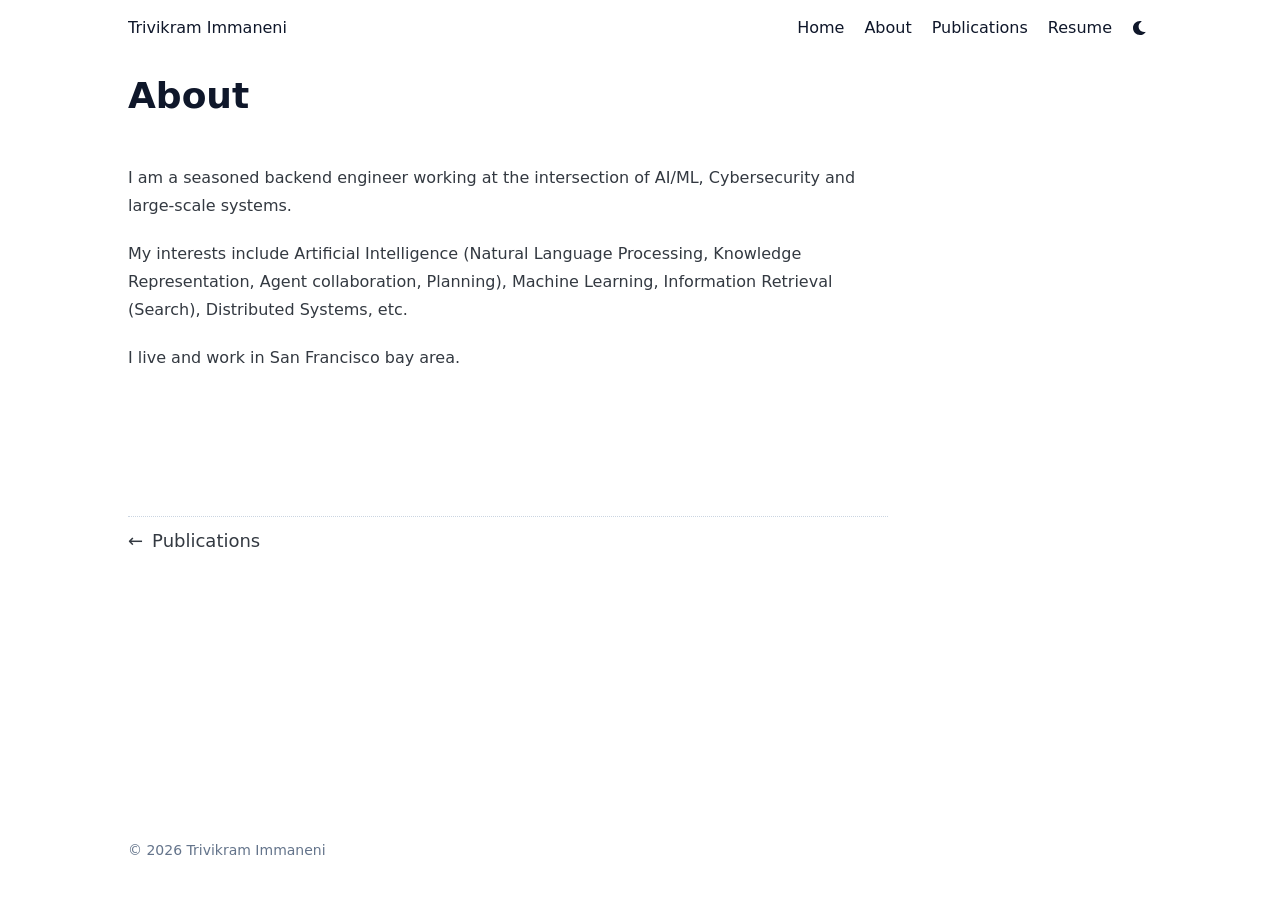
==== commit 50b06090: "Disable site search" ====
--- a/about/index.html
+++ b/about/index.html
@@ -1,17 +1,11 @@
-<!doctype html><html lang=en dir=ltr class=scroll-smooth data-default-appearance=light data-auto-appearance=false><head><meta charset=utf-8><meta http-equiv=content-language content="en-US"><meta name=viewport content="width=device-width,initial-scale=1"><meta http-equiv=X-UA-Compatible content="ie=edge"><meta name=theme-color><title>About &#183; Trivikram Immaneni</title><meta name=title content="About &#183; Trivikram Immaneni"><meta name=description content="About Trivikram Immaneni."><link rel=canonical href=/about/><meta name=author content="Trivikram Immaneni"><link href=https://www.linkedin.com/in/timmaneni rel=me><meta property="og:url" content="/about/"><meta property="og:site_name" content="Trivikram Immaneni"><meta property="og:title" content="About"><meta property="og:description" content="About Trivikram Immaneni."><meta property="og:locale" content="en_US"><meta property="og:type" content="article"><meta name=twitter:card content="summary"><meta name=twitter:title content="About"><meta name=twitter:description content="About Trivikram Immaneni."><link type=text/css rel=stylesheet href=/css/main.bundle.min.d8cb35a1d130f263dd3b285414cc6e7ebb3a6bc80a4e14edacdb1314258106e2a36d7af34623cb6d09e8e177f9c8ed967d5a9de16f16505e4980719bc6812b7a.css integrity="sha512-2Ms1odEw8mPdOyhUFMxufrs6a8gKThTtrNsTFCWBBuKjbXrzRiPLbQno4Xf5yO2WfVqd4W8WUF5JgHGbxoEreg=="><script type=text/javascript src=/js/appearance.min.6f41174b3a05b680820fe08cadbfa5fb7a7ca347b76a0955cdc68b9d8aca1ce24f0547e138cea33bcc7904d551a90afcb1cc7f2d9fe8557075d501419046c08c.js integrity="sha512-b0EXSzoFtoCCD+CMrb+l+3p8o0e3aglVzcaLnYrKHOJPBUfhOM6jO8x5BNVRqQr8scx/LZ/oVXB11QFBkEbAjA=="></script><script defer type=text/javascript id=script-bundle src=/js/main.bundle.min.2e4a40a56a1c26644ff4dab6790eabc19d06af6171ea5b7ce1d008ad294537fedc437e8d1b2d28ae15b50ecb35defd0e442ddca3a21cb41b95435b3f03fd29fd.js integrity="sha512-LkpApWocJmRP9Nq2eQ6rwZ0Gr2Fx6lt84dAIrSlFN/7cQ36NGy0orhW1Dss13v0ORC3co6IctBuVQ1s/A/0p/Q==" data-copy=Copy data-copied=Copied></script><script type=application/ld+json>[{"@context":"https://schema.org","@type":"Article","articleSection":"Trivikram Immaneni","name":"About","headline":"About","description":"About Trivikram Immaneni.","inLanguage":"en-US","url":"/about/","author":{"@type":"Person","name":"Trivikram Immaneni"},"mainEntityOfPage":"true","wordCount":"46"}]</script></head><body class="flex flex-col h-screen m-auto leading-7 max-w-7xl px-6 sm:px-14 md:px-24 lg:px-32 text-lg bg-neutral text-neutral-900 dark:bg-neutral-800 dark:text-neutral bf-scrollbar"><div id=the-top class="absolute flex self-center"><a class="px-3 py-1 text-sm -translate-y-8 rounded-b-lg bg-primary-200 focus:translate-y-0 dark:bg-neutral-600" href=#main-content><span class="font-bold text-primary-600 pe-2 dark:text-primary-400">&darr;</span>
+<!doctype html><html lang=en dir=ltr class=scroll-smooth data-default-appearance=light data-auto-appearance=false><head><meta charset=utf-8><meta http-equiv=content-language content="en-US"><meta name=viewport content="width=device-width,initial-scale=1"><meta http-equiv=X-UA-Compatible content="ie=edge"><meta name=theme-color><title>About &#183; Trivikram Immaneni</title><meta name=title content="About &#183; Trivikram Immaneni"><meta name=description content="About Trivikram Immaneni."><link rel=canonical href=/about/><meta name=author content="Trivikram Immaneni"><link href=https://www.linkedin.com/in/timmaneni rel=me><meta property="og:url" content="/about/"><meta property="og:site_name" content="Trivikram Immaneni"><meta property="og:title" content="About"><meta property="og:description" content="About Trivikram Immaneni."><meta property="og:locale" content="en_US"><meta property="og:type" content="article"><meta name=twitter:card content="summary"><meta name=twitter:title content="About"><meta name=twitter:description content="About Trivikram Immaneni."><link type=text/css rel=stylesheet href=/css/main.bundle.min.d8cb35a1d130f263dd3b285414cc6e7ebb3a6bc80a4e14edacdb1314258106e2a36d7af34623cb6d09e8e177f9c8ed967d5a9de16f16505e4980719bc6812b7a.css integrity="sha512-2Ms1odEw8mPdOyhUFMxufrs6a8gKThTtrNsTFCWBBuKjbXrzRiPLbQno4Xf5yO2WfVqd4W8WUF5JgHGbxoEreg=="><script type=text/javascript src=/js/appearance.min.6f41174b3a05b680820fe08cadbfa5fb7a7ca347b76a0955cdc68b9d8aca1ce24f0547e138cea33bcc7904d551a90afcb1cc7f2d9fe8557075d501419046c08c.js integrity="sha512-b0EXSzoFtoCCD+CMrb+l+3p8o0e3aglVzcaLnYrKHOJPBUfhOM6jO8x5BNVRqQr8scx/LZ/oVXB11QFBkEbAjA=="></script><script defer type=text/javascript id=script-bundle src=/js/main.bundle.min.6f9e49850a316ceb9908ad4b153b391e55b41bbcee8b408b52410567544eeebe6776aa57d770d75952dc164e6071068a848bdc5cb48c4dbaef04d65b3f442667.js integrity="sha512-b55JhQoxbOuZCK1LFTs5HlW0G7zui0CLUkEFZ1RO7r5ndqpX13DXWVLcFk5gcQaKhIvcXLSMTbrvBNZbP0QmZw==" data-copy=Copy data-copied=Copied></script><script type=application/ld+json>[{"@context":"https://schema.org","@type":"Article","articleSection":"Trivikram Immaneni","name":"About","headline":"About","description":"About Trivikram Immaneni.","inLanguage":"en-US","url":"/about/","author":{"@type":"Person","name":"Trivikram Immaneni"},"mainEntityOfPage":"true","wordCount":"46"}]</script></head><body class="flex flex-col h-screen m-auto leading-7 max-w-7xl px-6 sm:px-14 md:px-24 lg:px-32 text-lg bg-neutral text-neutral-900 dark:bg-neutral-800 dark:text-neutral bf-scrollbar"><div id=the-top class="absolute flex self-center"><a class="px-3 py-1 text-sm -translate-y-8 rounded-b-lg bg-primary-200 focus:translate-y-0 dark:bg-neutral-600" href=#main-content><span class="font-bold text-primary-600 pe-2 dark:text-primary-400">&darr;</span>
 Skip to main content</a></div><div class="main-menu flex items-center w-full gap-2 p-1 pl-0"><a href=/ class="text-base font-medium truncate min-w-0 shrink">Trivikram Immaneni</a><div class="flex items-center ms-auto"><div class="hidden md:flex"><nav class="flex items-center gap-x-5 h-12"><a href=/ class="flex items-center bf-icon-color-hover" aria-label=Home title="Trivikram Immaneni"><span class="text-base font-medium break-normal">Home
 </span></a><a href=/about/ class="flex items-center bf-icon-color-hover" aria-label=About title=About><span class="text-base font-medium break-normal">About
 </span></a><a href=/publications/ class="flex items-center bf-icon-color-hover" aria-label=Publications title=Publications><span class="text-base font-medium break-normal">Publications
-</span></a><a href=/cv/ class="flex items-center bf-icon-color-hover" aria-label=Resume title=Resume><span class="text-base font-medium break-normal">Resume
-</span></a><button id=search-button aria-label=Search class="text-base bf-icon-color-hover" title="Search (/)">
-<span class="relative block icon"><svg aria-hidden="true" focusable="false" data-prefix="fas" data-icon="search" class="svg-inline--fa fa-search fa-w-16" role="img" viewBox="0 0 512 512"><path fill="currentColor" d="M505 442.7 405.3 343c-4.5-4.5-10.6-7-17-7H372c27.6-35.3 44-79.7 44-128C416 93.1 322.9.0 208 0S0 93.1.0 208s93.1 208 208 208c48.3.0 92.7-16.4 128-44v16.3c0 6.4 2.5 12.5 7 17l99.7 99.7c9.4 9.4 24.6 9.4 33.9.0l28.3-28.3c9.4-9.4 9.4-24.6.1-34zM208 336c-70.7.0-128-57.2-128-128 0-70.7 57.2-128 128-128 70.7.0 128 57.2 128 128 0 70.7-57.2 128-128 128z"/></svg></span></button><div class="flex items-center"><button id=appearance-switcher aria-label="Dark mode switcher" type=button class="text-base bf-icon-color-hover"><div class="flex items-center justify-center dark:hidden"><span class="relative block icon"><svg viewBox="0 0 512 512"><path fill="currentColor" d="M32 256C32 132.2 132.3 32 255.8 32c11.36.0 29.7 1.668 40.9 3.746 9.616 1.777 11.75 14.63 3.279 19.44C245 86.5 211.2 144.6 211.2 207.8c0 109.7 99.71 193 208.3 172.3 9.561-1.805 16.28 9.324 10.11 16.95C387.9 448.6 324.8 480 255.8 480 132.1 480 32 379.6 32 256z"/></svg></span></div><div class="items-center justify-center hidden dark:flex"><span class="relative block icon"><svg viewBox="0 0 512 512"><path fill="currentColor" d="M256 159.1c-53.02.0-95.1 42.98-95.1 95.1s41.2 96.9 95.1 96.9 95.1-42.98 95.1-95.1S309 159.1 256 159.1zM509.3 347l-63.2-91.9 63.15-91.01c6.332-9.125 1.104-21.74-9.826-23.72l-109-19.7-19.7-109c-1.975-10.93-14.59-16.16-23.72-9.824L256 65.89 164.1 2.736c-9.125-6.332-21.74-1.107-23.72 9.824L121.6 121.6 12.56 141.3C1.633 143.2-3.596 155.9 2.736 164.1L65.89 256 2.74 347.01c-6.332 9.125-1.105 21.74 9.824 23.72l109 19.7 19.7 109c1.975 10.93 14.59 16.16 23.72 9.824L256 446.1l91.01 63.15c9.127 6.334 21.75 1.107 23.72-9.822l19.7-109 109-19.7C510.4 368.8 515.6 356.1 509.3 347zM256 383.1c-70.69.0-127.1-57.31-127.1-127.1.0-70.69 57.31-127.1 127.1-127.1S383.1 186.2 383.1 256c0 70.7-56.4 127.1-127.1 127.1z"/></svg></span></div></button></div></nav></div><div class="flex md:hidden"><div class="flex items-center h-14 gap-4"><button id=search-button-mobile aria-label=Search class="flex items-center justify-center bf-icon-color-hover" title="Search (/)">
-<span class="relative block icon"><svg aria-hidden="true" focusable="false" data-prefix="fas" data-icon="search" class="svg-inline--fa fa-search fa-w-16" role="img" viewBox="0 0 512 512"><path fill="currentColor" d="M505 442.7 405.3 343c-4.5-4.5-10.6-7-17-7H372c27.6-35.3 44-79.7 44-128C416 93.1 322.9.0 208 0S0 93.1.0 208s93.1 208 208 208c48.3.0 92.7-16.4 128-44v16.3c0 6.4 2.5 12.5 7 17l99.7 99.7c9.4 9.4 24.6 9.4 33.9.0l28.3-28.3c9.4-9.4 9.4-24.6.1-34zM208 336c-70.7.0-128-57.2-128-128 0-70.7 57.2-128 128-128 70.7.0 128 57.2 128 128 0 70.7-57.2 128-128 128z"/></svg>
-</span></button>
-<button id=appearance-switcher-mobile type=button aria-label="Dark mode switcher" class="flex items-center justify-center text-neutral-900 hover:text-primary-600 dark:text-neutral-200 dark:hover:text-primary-400"><div class=dark:hidden><span class="relative block icon"><svg viewBox="0 0 512 512"><path fill="currentColor" d="M32 256C32 132.2 132.3 32 255.8 32c11.36.0 29.7 1.668 40.9 3.746 9.616 1.777 11.75 14.63 3.279 19.44C245 86.5 211.2 144.6 211.2 207.8c0 109.7 99.71 193 208.3 172.3 9.561-1.805 16.28 9.324 10.11 16.95C387.9 448.6 324.8 480 255.8 480 132.1 480 32 379.6 32 256z"/></svg></span></div><div class="hidden dark:block"><span class="relative block icon"><svg viewBox="0 0 512 512"><path fill="currentColor" d="M256 159.1c-53.02.0-95.1 42.98-95.1 95.1s41.2 96.9 95.1 96.9 95.1-42.98 95.1-95.1S309 159.1 256 159.1zM509.3 347l-63.2-91.9 63.15-91.01c6.332-9.125 1.104-21.74-9.826-23.72l-109-19.7-19.7-109c-1.975-10.93-14.59-16.16-23.72-9.824L256 65.89 164.1 2.736c-9.125-6.332-21.74-1.107-23.72 9.824L121.6 121.6 12.56 141.3C1.633 143.2-3.596 155.9 2.736 164.1L65.89 256 2.74 347.01c-6.332 9.125-1.105 21.74 9.824 23.72l109 19.7 19.7 109c1.975 10.93 14.59 16.16 23.72 9.824L256 446.1l91.01 63.15c9.127 6.334 21.75 1.107 23.72-9.822l19.7-109 109-19.7C510.4 368.8 515.6 356.1 509.3 347zM256 383.1c-70.69.0-127.1-57.31-127.1-127.1.0-70.69 57.31-127.1 127.1-127.1S383.1 186.2 383.1 256c0 70.7-56.4 127.1-127.1 127.1z"/></svg></span></div></button>
+</span></a><a href=/cv/ class="flex items-center bf-icon-color-hover" aria-label=Resume title=Resume><span class="text-base font-medium break-normal">Resume</span></a><div class="flex items-center"><button id=appearance-switcher aria-label="Dark mode switcher" type=button class="text-base bf-icon-color-hover"><div class="flex items-center justify-center dark:hidden"><span class="relative block icon"><svg viewBox="0 0 512 512"><path fill="currentColor" d="M32 256C32 132.2 132.3 32 255.8 32c11.36.0 29.7 1.668 40.9 3.746 9.616 1.777 11.75 14.63 3.279 19.44C245 86.5 211.2 144.6 211.2 207.8c0 109.7 99.71 193 208.3 172.3 9.561-1.805 16.28 9.324 10.11 16.95C387.9 448.6 324.8 480 255.8 480 132.1 480 32 379.6 32 256z"/></svg></span></div><div class="items-center justify-center hidden dark:flex"><span class="relative block icon"><svg viewBox="0 0 512 512"><path fill="currentColor" d="M256 159.1c-53.02.0-95.1 42.98-95.1 95.1s41.2 96.9 95.1 96.9 95.1-42.98 95.1-95.1S309 159.1 256 159.1zM509.3 347l-63.2-91.9 63.15-91.01c6.332-9.125 1.104-21.74-9.826-23.72l-109-19.7-19.7-109c-1.975-10.93-14.59-16.16-23.72-9.824L256 65.89 164.1 2.736c-9.125-6.332-21.74-1.107-23.72 9.824L121.6 121.6 12.56 141.3C1.633 143.2-3.596 155.9 2.736 164.1L65.89 256 2.74 347.01c-6.332 9.125-1.105 21.74 9.824 23.72l109 19.7 19.7 109c1.975 10.93 14.59 16.16 23.72 9.824L256 446.1l91.01 63.15c9.127 6.334 21.75 1.107 23.72-9.822l19.7-109 109-19.7C510.4 368.8 515.6 356.1 509.3 347zM256 383.1c-70.69.0-127.1-57.31-127.1-127.1.0-70.69 57.31-127.1 127.1-127.1S383.1 186.2 383.1 256c0 70.7-56.4 127.1-127.1 127.1z"/></svg></span></div></button></div></nav></div><div class="flex md:hidden"><div class="flex items-center h-14 gap-4"><button id=appearance-switcher-mobile type=button aria-label="Dark mode switcher" class="flex items-center justify-center text-neutral-900 hover:text-primary-600 dark:text-neutral-200 dark:hover:text-primary-400"><div class=dark:hidden><span class="relative block icon"><svg viewBox="0 0 512 512"><path fill="currentColor" d="M32 256C32 132.2 132.3 32 255.8 32c11.36.0 29.7 1.668 40.9 3.746 9.616 1.777 11.75 14.63 3.279 19.44C245 86.5 211.2 144.6 211.2 207.8c0 109.7 99.71 193 208.3 172.3 9.561-1.805 16.28 9.324 10.11 16.95C387.9 448.6 324.8 480 255.8 480 132.1 480 32 379.6 32 256z"/></svg></span></div><div class="hidden dark:block"><span class="relative block icon"><svg viewBox="0 0 512 512"><path fill="currentColor" d="M256 159.1c-53.02.0-95.1 42.98-95.1 95.1s41.2 96.9 95.1 96.9 95.1-42.98 95.1-95.1S309 159.1 256 159.1zM509.3 347l-63.2-91.9 63.15-91.01c6.332-9.125 1.104-21.74-9.826-23.72l-109-19.7-19.7-109c-1.975-10.93-14.59-16.16-23.72-9.824L256 65.89 164.1 2.736c-9.125-6.332-21.74-1.107-23.72 9.824L121.6 121.6 12.56 141.3C1.633 143.2-3.596 155.9 2.736 164.1L65.89 256 2.74 347.01c-6.332 9.125-1.105 21.74 9.824 23.72l109 19.7 19.7 109c1.975 10.93 14.59 16.16 23.72 9.824L256 446.1l91.01 63.15c9.127 6.334 21.75 1.107 23.72-9.822l19.7-109 109-19.7C510.4 368.8 515.6 356.1 509.3 347zM256 383.1c-70.69.0-127.1-57.31-127.1-127.1.0-70.69 57.31-127.1 127.1-127.1S383.1 186.2 383.1 256c0 70.7-56.4 127.1-127.1 127.1z"/></svg></span></div></button>
 <input type=checkbox id=mobile-menu-toggle autocomplete=off class="hidden peer">
 <label for=mobile-menu-toggle class="flex items-center justify-center cursor-pointer bf-icon-color-hover"><span class="relative block icon"><svg viewBox="0 0 448 512"><path fill="currentColor" d="M0 96C0 78.33 14.33 64 32 64H416c17.7.0 32 14.33 32 32 0 17.7-14.3 32-32 32H32C14.33 128 0 113.7.0 96zM0 256c0-17.7 14.33-32 32-32H416c17.7.0 32 14.3 32 32s-14.3 32-32 32H32c-17.67.0-32-14.3-32-32zM416 448H32c-17.67.0-32-14.3-32-32s14.33-32 32-32H416c17.7.0 32 14.3 32 32s-14.3 32-32 32z"/></svg></span></label><div role=dialog aria-modal=true style=scrollbar-gutter:stable class="fixed inset-0 z-50 invisible overflow-y-auto px-6 py-20 opacity-0 transition-[opacity,visibility] duration-300 peer-checked:visible peer-checked:opacity-100 bg-neutral-50/97 dark:bg-neutral-900/99
 bf-scrollbar"><label for=mobile-menu-toggle class="fixed end-8 top-5 flex items-center justify-center z-50 h-12 w-12 cursor-pointer select-none rounded-full bf-icon-color-hover border bf-border-color bf-border-color-hover bg-neutral-50 dark:bg-neutral-900"><span class="relative block icon"><svg viewBox="0 0 320 512"><path fill="currentColor" d="M310.6 361.4c12.5 12.5 12.5 32.75.0 45.25C304.4 412.9 296.2 416 288 416s-16.38-3.125-22.62-9.375L160 301.3 54.63 406.6C48.38 412.9 40.19 416 32 416S15.63 412.9 9.375 406.6c-12.5-12.5-12.5-32.75.0-45.25l105.4-105.4L9.375 150.6c-12.5-12.5-12.5-32.75.0-45.25s32.75-12.5 45.25.0L160 210.8l105.4-105.4c12.5-12.5 32.75-12.5 45.25.0s12.5 32.75.0 45.25l-105.4 105.4L310.6 361.4z"/></svg></span></label><nav class="mx-auto max-w-md space-y-6"><div class=px-2><a href=/ aria-label=Home class="flex items-center gap-4 group bf-icon-color-hover text-neutral-700 dark:text-neutral-200"><span title="Trivikram Immaneni" class="text-2xl font-bold tracking-tight">Home</span></a></div><div class=px-2><a href=/about/ aria-label=About class="flex items-center gap-4 group bf-icon-color-hover text-neutral-700 dark:text-neutral-200"><span title=About class="text-2xl font-bold tracking-tight">About</span></a></div><div class=px-2><a href=/publications/ aria-label=Publications class="flex items-center gap-4 group bf-icon-color-hover text-neutral-700 dark:text-neutral-200"><span title=Publications class="text-2xl font-bold tracking-tight">Publications</span></a></div><div class=px-2><a href=/cv/ aria-label=Resume class="flex items-center gap-4 group bf-icon-color-hover text-neutral-700 dark:text-neutral-200"><span title=Resume class="text-2xl font-bold tracking-tight">Resume</span></a></div></nav></div></div></div></div></div><div class="relative flex flex-col grow"><main id=main-content class=grow><article><header id=single_header class="mt-5 max-w-prose"><h1 class="mt-0 text-4xl font-extrabold text-neutral-900 dark:text-neutral">About</h1><div class="mt-1 mb-6 text-base text-neutral-500 dark:text-neutral-400 print:hidden"><div class="flex flex-row flex-wrap items-center"></div></div></header><section class="flex flex-col max-w-full mt-0 prose dark:prose-invert lg:flex-row"><div class="min-w-0 min-h-0 max-w-fit"><div class="article-content max-w-prose mb-20"><p>I am a seasoned backend engineer working at the intersection of AI/ML, Cybersecurity and large-scale systems.</p><p>My interests include Artificial Intelligence (Natural Language Processing, Knowledge Representation, Agent collaboration, Planning), Machine Learning, Information Retrieval (Search), Distributed Systems, etc.</p><p>I live and work in San Francisco bay area.</p></div></div></section><footer class="pt-8 max-w-prose print:hidden"><div class=pt-8><hr class="border-dotted border-neutral-300 dark:border-neutral-600"><div class="flex justify-between pt-3"><span class="flex flex-col"><a class="flex text-neutral-700 hover:text-primary-600 dark:text-neutral dark:hover:text-primary-400" href=/publications/><span class=leading-6><span class="inline-block rtl:rotate-180">&larr;</span>&ensp;Publications
 </span></a></span><span class="flex flex-col items-end"></span></div></div></footer></article><div id=scroll-to-top class="fixed bottom-6 end-6 z-50 transform translate-y-4 opacity-0 duration-200"><a href=#the-top class="pointer-events-auto flex h-12 w-12 items-center justify-center rounded-full bg-neutral/50 text-xl text-neutral-700 hover:text-primary-600 dark:bg-neutral-800/50 dark:text-neutral dark:hover:text-primary-400" aria-label="Scroll to top" title="Scroll to top">&uarr;</a></div></main><footer id=site-footer class="py-10 print:hidden"><div class="flex items-center justify-between"><p class="text-sm text-neutral-500 dark:text-neutral-400">&copy;
 2026
-Trivikram Immaneni</p></div></footer><div id=search-wrapper class="invisible fixed inset-0 flex h-screen w-screen cursor-default flex-col bg-neutral-500/50 p-4 backdrop-blur-sm dark:bg-neutral-900/50 sm:p-6 md:p-[10vh] lg:p-[12vh] z-500" data-url=/><div id=search-modal class="flex flex-col w-full max-w-3xl min-h-0 mx-auto border rounded-md shadow-lg top-20 border-neutral-200 bg-neutral dark:border-neutral-700 dark:bg-neutral-800"><header class="relative z-10 flex items-center justify-between flex-none px-2"><form class="flex items-center flex-auto min-w-0"><div class="flex items-center justify-center w-8 h-8 text-neutral-400"><span class="relative block icon"><svg aria-hidden="true" focusable="false" data-prefix="fas" data-icon="search" class="svg-inline--fa fa-search fa-w-16" role="img" viewBox="0 0 512 512"><path fill="currentColor" d="M505 442.7 405.3 343c-4.5-4.5-10.6-7-17-7H372c27.6-35.3 44-79.7 44-128C416 93.1 322.9.0 208 0S0 93.1.0 208s93.1 208 208 208c48.3.0 92.7-16.4 128-44v16.3c0 6.4 2.5 12.5 7 17l99.7 99.7c9.4 9.4 24.6 9.4 33.9.0l28.3-28.3c9.4-9.4 9.4-24.6.1-34zM208 336c-70.7.0-128-57.2-128-128 0-70.7 57.2-128 128-128 70.7.0 128 57.2 128 128 0 70.7-57.2 128-128 128z"/></svg></span></div><input type=search id=search-query class="flex flex-auto h-12 mx-1 bg-transparent appearance-none focus:outline-dotted focus:outline-2 focus:outline-transparent" placeholder=Search tabindex=0></form><button id=close-search-button class="flex items-center justify-center w-8 h-8 text-neutral-700 hover:text-primary-600 dark:text-neutral dark:hover:text-primary-400" title="Close (Esc)">
-<span class="relative block icon"><svg viewBox="0 0 320 512"><path fill="currentColor" d="M310.6 361.4c12.5 12.5 12.5 32.75.0 45.25C304.4 412.9 296.2 416 288 416s-16.38-3.125-22.62-9.375L160 301.3 54.63 406.6C48.38 412.9 40.19 416 32 416S15.63 412.9 9.375 406.6c-12.5-12.5-12.5-32.75.0-45.25l105.4-105.4L9.375 150.6c-12.5-12.5-12.5-32.75.0-45.25s32.75-12.5 45.25.0L160 210.8l105.4-105.4c12.5-12.5 32.75-12.5 45.25.0s12.5 32.75.0 45.25l-105.4 105.4L310.6 361.4z"/></svg></span></button></header><section class="flex-auto px-2 overflow-auto"><ul id=search-results></ul></section></div></div></div></body></html>+Trivikram Immaneni</p></div></footer></div></body></html>
